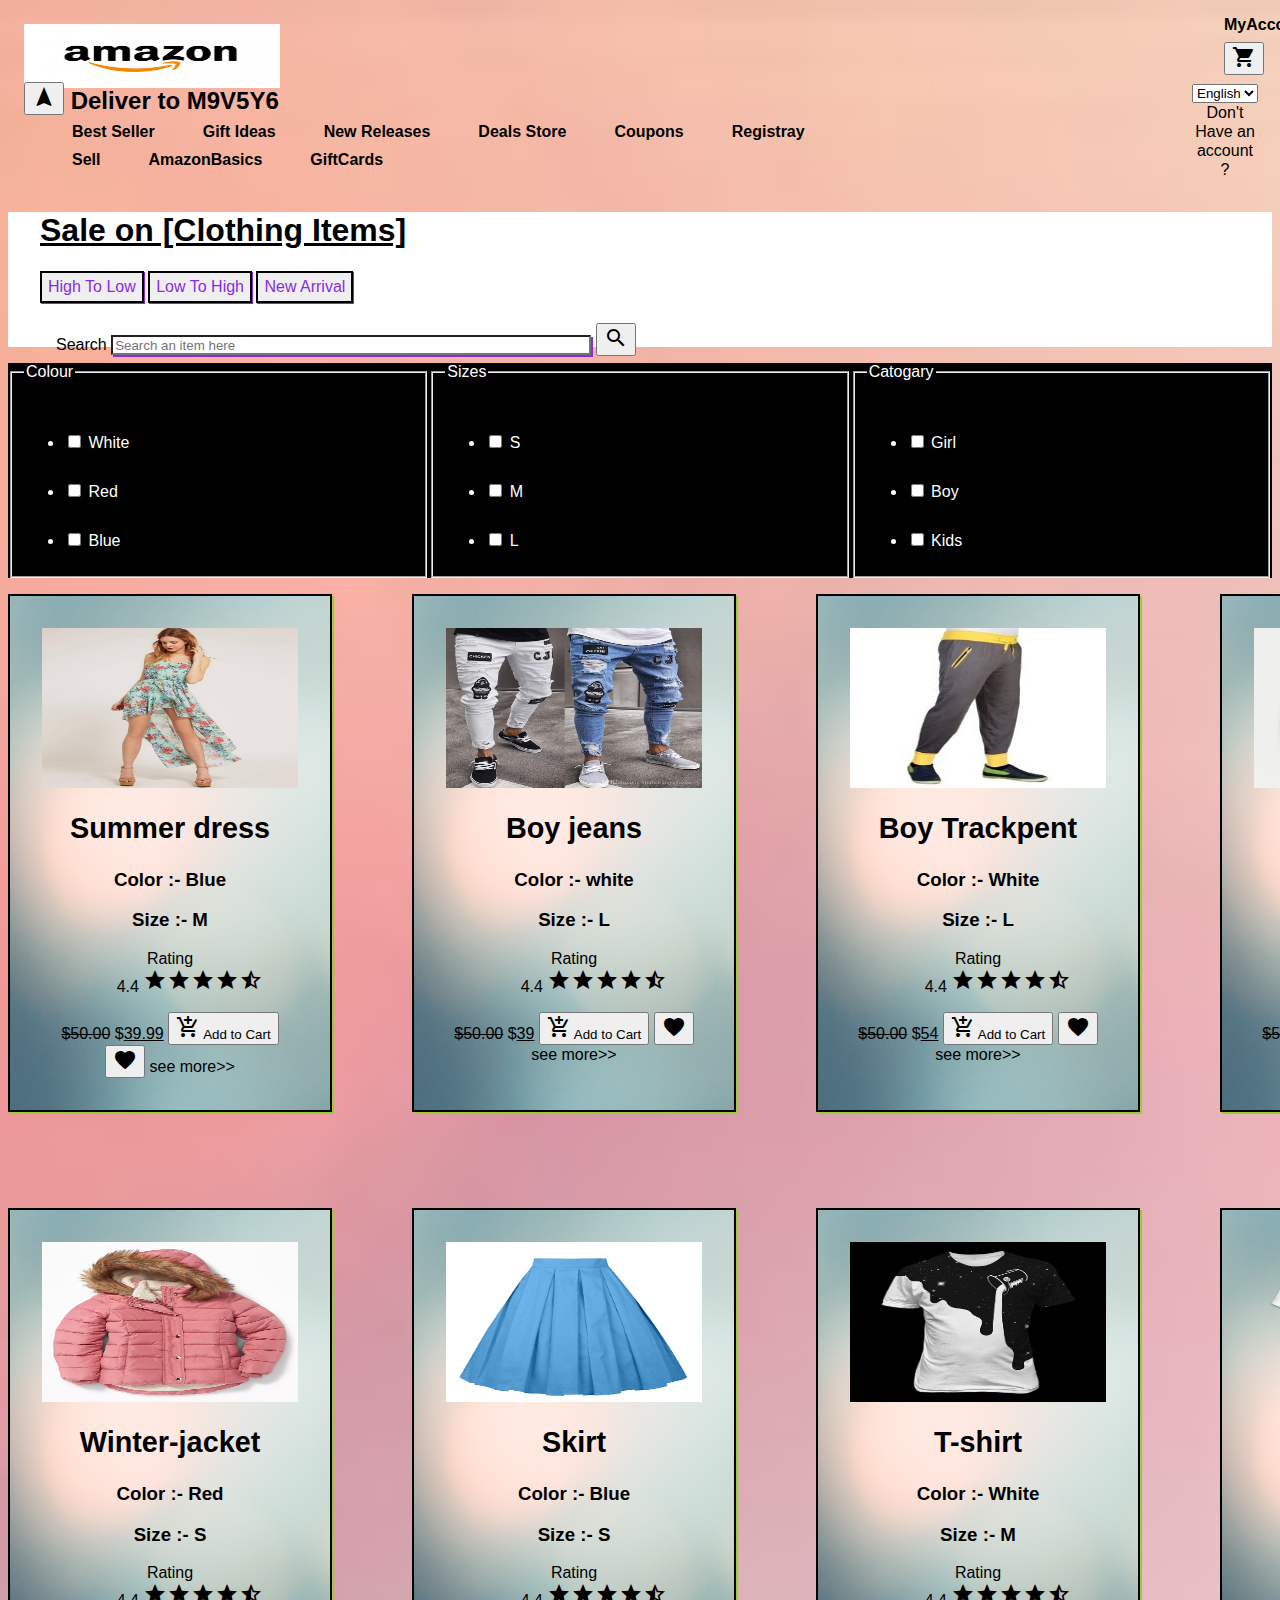
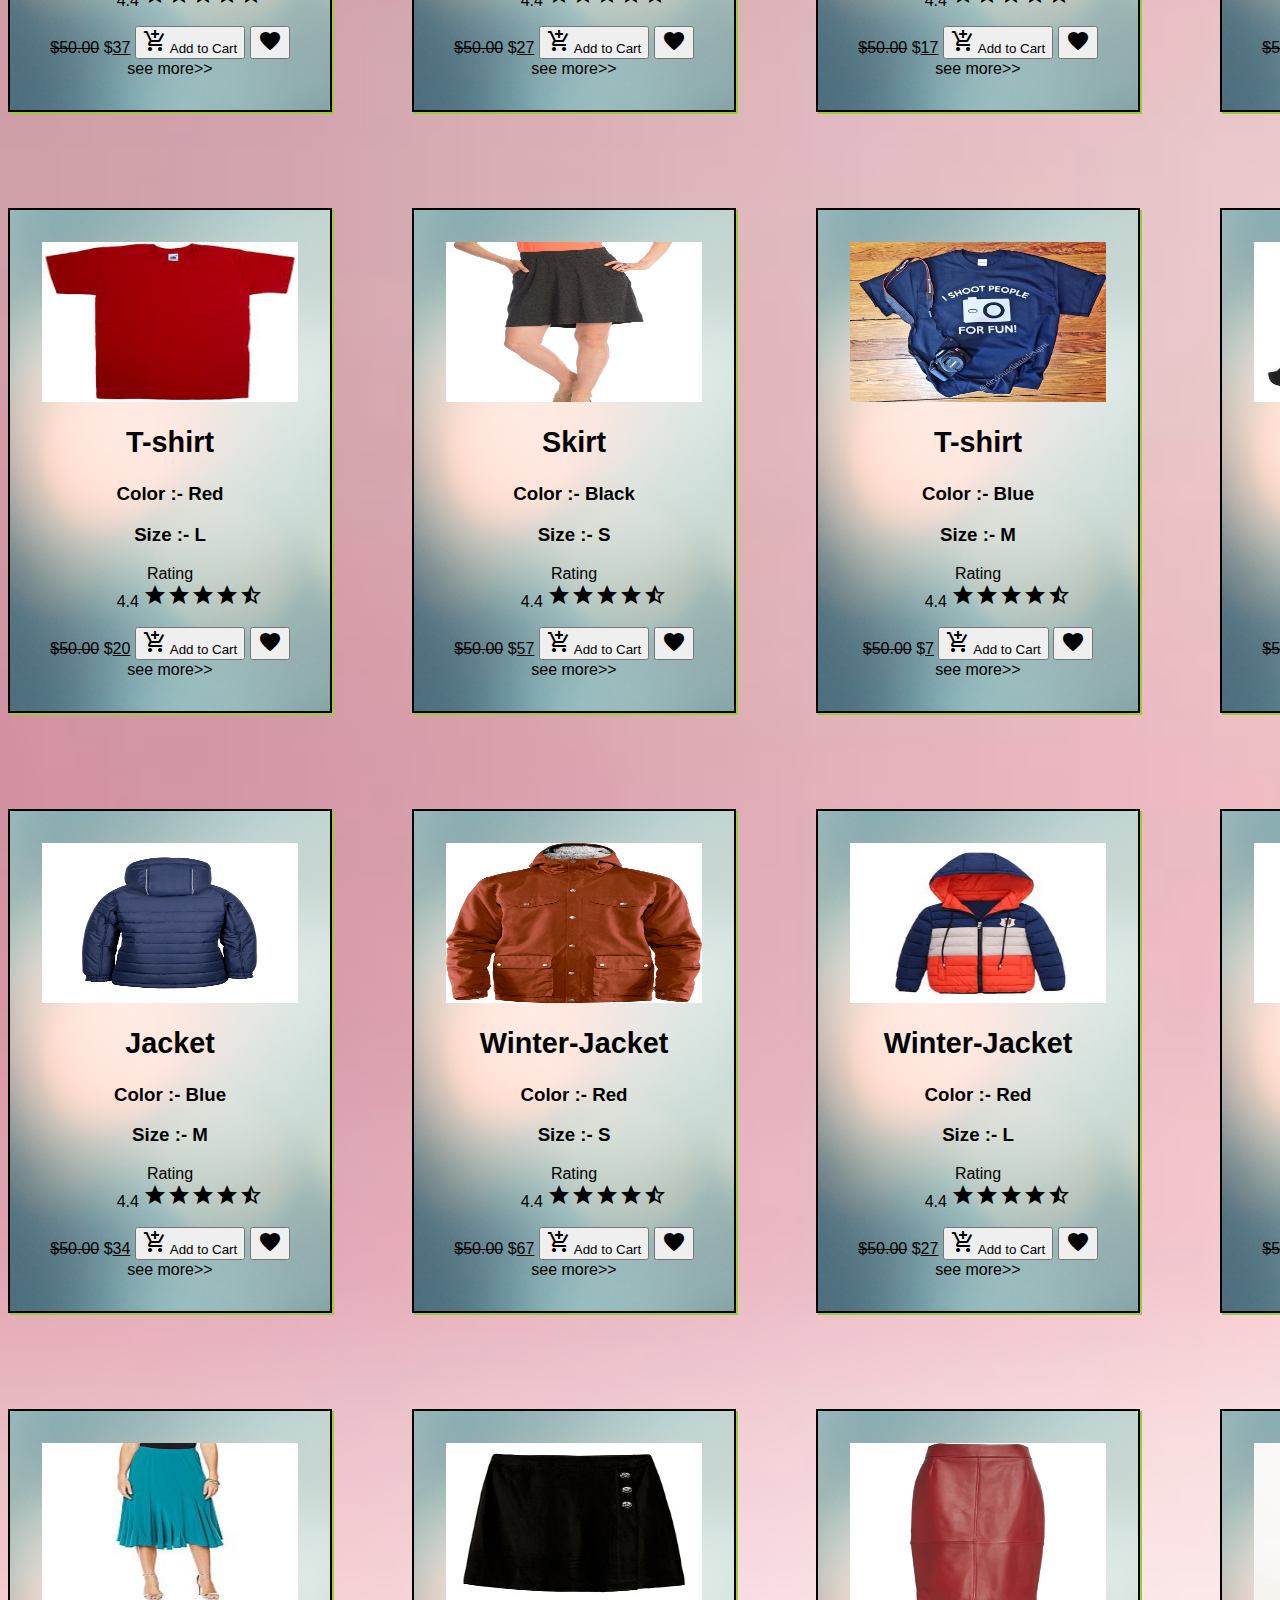
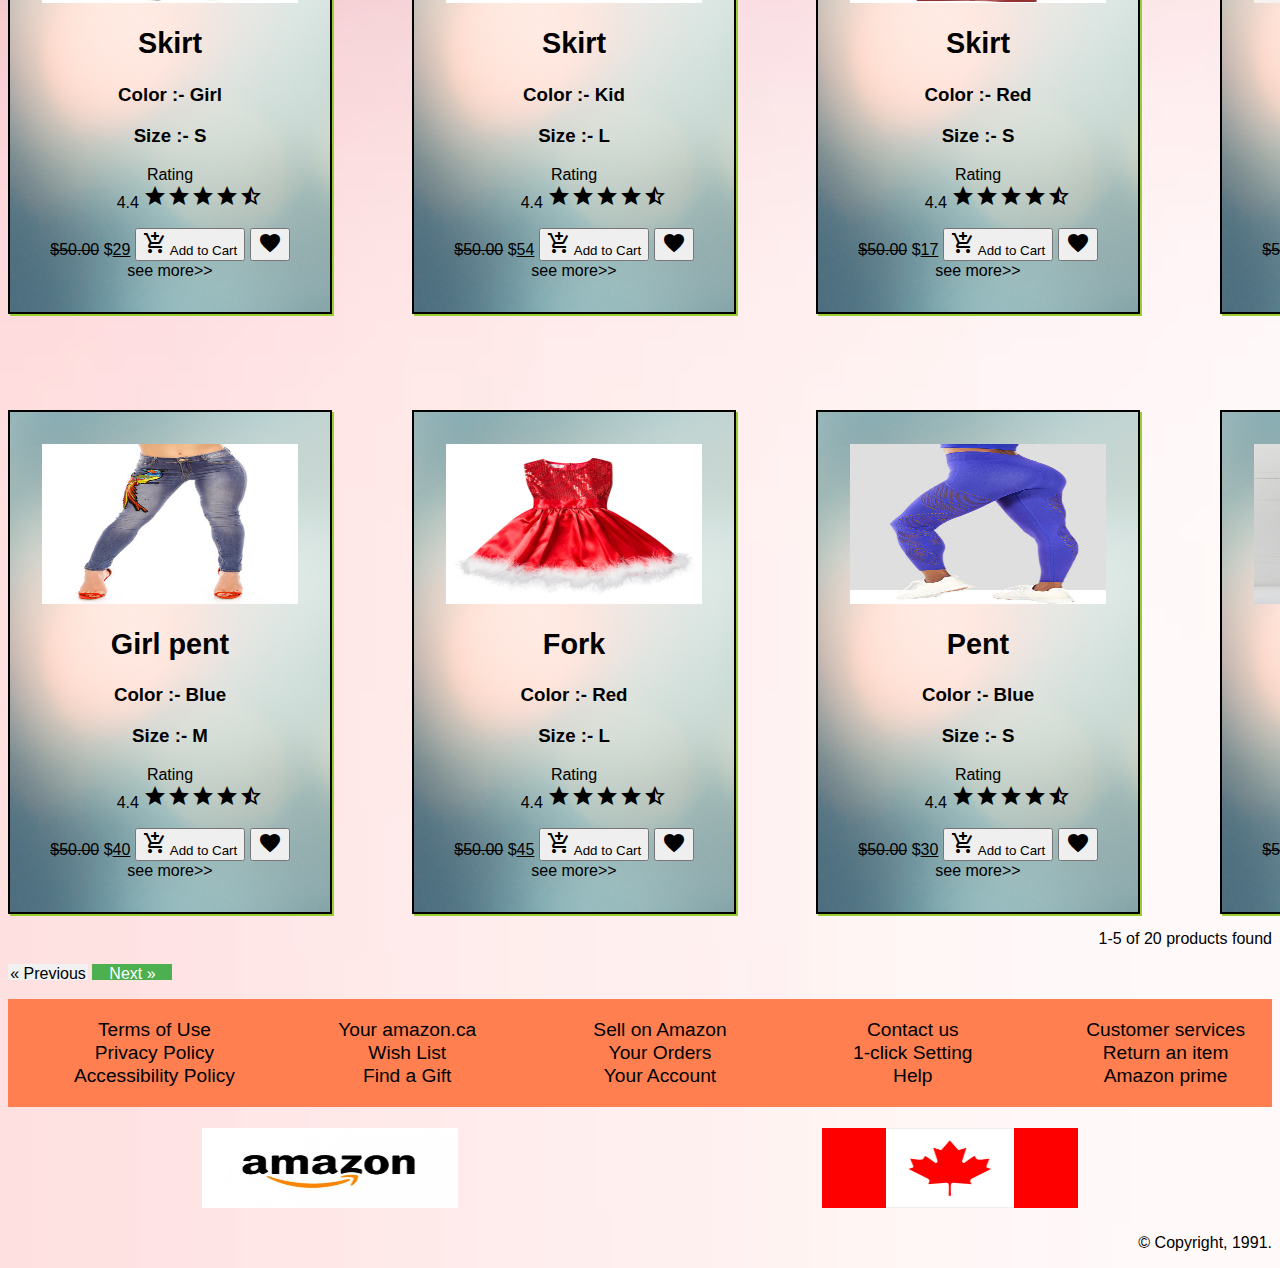
==== index.html @ 8a1eb83b "final commit" ====
<!doctype html>
<html lang="en">
  <head>
    <meta charset="utf-8">
    <meta name="viewport" content="width=device-width, initial-scale=1.0">
    <title>amazon deals</title>
    <meta name="description" content="[A short description]">
    <meta name="author" content="[Hemangi Likhia]">
   
    <link rel="stylesheet" href="https://fonts.googleapis.com/icon?family=Material+Icons"> 
    <link rel="stylesheet" href="index.css">
  </head>
  <body>
   
 <header class="logo">
  <a href="index.html"><img src="img/logo.jpg" alt="Logo" class="logo-image"></a>
     <label class="search" id="searchbox">Search
       <input type="search"  class="searchheader"name="find"size="65">
     </label>
   <form class="logo-button">
     <h4>MyAccount</h4>
     <button><span class="material-icons" id="shoppingCart">shopping_cart</span></button>
   </form>
  </header>
  <section class="nav-body">
    <h2><button><span class="material-icons">navigation</span></button> Deliver to M9V5Y6<br><a href="#introduction" class="nav">Best Seller</a><a href="#" class="nav">Gift Ideas</a><a href="#" class="nav">New Releases</a><a href="#" class="nav">Deals Store</a><a href="#" class="nav">Coupons</a><a href="#" class="nav">Registray</a><a href="#" class="nav">Sell</a><a href="#" class="nav">AmazonBasics</a><a href="#" class="nav">GiftCards</a></h2>
      <fieldset class="sort">
      <select name="sort" id="sort">
      <option value="eng">English</option>
      <option value="french">French</option>
      </select>
      <a href="index1.html" class="place">Don't Have an account ?</a>
      </fieldset>
    </section>
   
  <article class="photoimages">
      <section>
        <h1>Deal of the day</h1>
        <img src="img/amazon-india-prime-video.jpg" alt="amazon-video" id="amazonprime"><br>
        <a href="#" class="photoimages-link">See Today's deals</a>
      </section>
      <section>
          <h1>Black Friday deals</h1>
          <img src="img/blackfriday.jpg" alt="amazon-video" id="amazonvideo"><br>
          <a href="#"class="photoimages-link">See Black Friday's deals</a>
        </section>
        <section>
            <h1>Amazon prime</h1>
            <img src="img/img1.jpg" alt="amazon-video" id="deals"><br>
            <a href="#" class="photoimages-link">See Today's deals</a>
          </section>
  </article>
    

  <main>
    <header>
    <h1>Sale on [Clothing Items]</h1>
    <button type="button" id="HighToLow" class="shopnow"> High To Low</button>
    <button type="button" id="LowtoHigh" class="shopnow"> Low To High</button>
    <button type="button" id="newest" class="shopnow"> New Arrival</button><br>
      <label class="search1" id="searchbox">Search
        <input type="search" class="find" name="find" id="find" placeholder="Search an item here">
      </label>
      <button type="button"><span class="material-icons">search</span></button>
    </main>
    <form class="filters">
      <fieldset>
        <legend>Colour</legend>
        <ul>
          <li><input type="checkbox" name="colour" value="white" id="white"> <label for="white">White</label></li>
          <li><input type="checkbox" name="colour" value="red" id="red"> <label for="red">Red</label></li>
          <li><input type="checkbox" name="colour" value="blue" id="blue"> <label for="blue">Blue</label></li>
        </ul>
      </fieldset>
      <fieldset>
        <legend>Sizes</legend>
        <ol>
          <li><input type="checkbox" name="size" value="sm" id="sm"> <label for="sm">S</label></li>
          <li><input type="checkbox" name="size" value="md" id="md"> <label for="md">M</label></li>
          <li><input type="checkbox" name="size" value="lg" id="lg"> <label for="lg">L</label></li>
        </ol>
      </fieldset>
      <fieldset>
        <legend>Catogary</legend>
        <ol>
          <li><input type="checkbox" name="size" value="sm" id="girl"> <label for="sm">Girl</label></li>
          <li><input type="checkbox" name="size" value="md" id="boy"> <label for="md">Boy</label></li>
          <li><input type="checkbox" name="size" value="md" id="kid"> <label for="md">Kids</label></li>
        </ol>
      </fieldset>
    </form>
  </header>

  <section>
        <div id="showproduct" class="grid"></div>
      </section>
        <p>1-5 of 20 products found</p>
        <a href="#" class="previous">&laquo; Previous</a>
        <a href="#" class="next">Next &raquo;</a>
      <footer class="footer-legal">
      <section class="footer-link">  
        <ul>
          <li><a href="#">Terms of Use</a></li>
          <li><a href="#">Privacy Policy</a></li>
          <li><a href="#">Accessibility Policy</a></li>
        </ul>
      </section>  
      <section class="footer-link">  
        <ul>
          <li><a href="#">Your amazon.ca</a></li>
          <li><a href="#">Wish List</a></li>
          <li><a href="#">Find a Gift</a></li>
        </ul>
      </section>
        <section class="footer-link">  
        <ul>
          <li><a href="#">Sell on Amazon</a></li>
          <li><a href="#">Your Orders</a></li>
          <li><a href="#">Your Account </a></li>
        </ul>
      </section>
        <section class="footer-link">  
        <ul>
          <li><a href="#">Contact us</a></li>
          <li><a href="#">1-click Setting</a></li>
          <li><a href="#">Help</a></li>
        </ul>  
      </section>
      <section class="footer-link">  
        <ul>
          <li><a href="#">Customer services</a></li>
          <li><a href="#">Return an item</a></li>
          <li><a href="#">Amazon prime</a></li>
        </ul>  
      </section>
    </nav>
    </footer>
   <form>
    <fieldset class="footerlogo">
    <div>
    <img src="img/logo.jpg" class="footerimage">
  </div>
  <div>
    <img src="img/Flag-Canada.jpg" alt="mapelleaf" class="footerimage">
  </div>
   </fieldset>
 <p>&copy; Copyright, 1991.</p>
    <script src="index.js"></script>
  </body>
</html>
---- index.css ----
*{
  font-family: 'Gill Sans', 'Gill Sans MT', Calibri, 'Trebuchet MS', sans-serif;
}
body{
    background-image: url(img/body.jpg);
    background-size: cover;
    background-repeat: no-repeat;
}
a {
    margin: 0;
    padding: 0;
    font-size: 100%;
    vertical-align: baseline;
    background: transparent;
    text-decoration-line: none;
    color: black;
    line-height: 1.2;
} 
.shopnow{
    height: 2rem;
    border: 2px solid black;
    font-size: 1rem;
    color: blueviolet;
    box-shadow: 1px 1px blueviolet;
}
h1{
    color: black;
    text-decoration-line: underline;
}
h2{
    color: black;
}
h4{
    color: black;
    margin:0 0 0.5rem 0;
    padding-left: 0;
    text-align: center;
}
h5{
    color: white;
}
img{
    margin: auto;
    padding: auto;
    display: block;
    height: 10rem;
    width: 16rem;;
}
.products h3{
    text-align: center;
}
.products form{
    text-align: center;
}
p{
    text-align: right;
}
a {
    text-align: center;
    text-decoration: none;
    display: inline-block;
    padding: 8px 16px;
  }
a:hover {
    background-color: #ddd;
    color: black;
  }
.logo-image{
    margin-top: 1rem;
    padding: auto;
    display: block;
    height: 4rem;
    background-color: black;
}
.logo{
    display: grid;
    grid-template-columns: 1fr 2fr 1fr;
}
.deals{
    list-style-type: none;
    display: inline;
    font-size: 1.5rem;
    margin-left: 15rem;
}
input{
    margin-top: 2rem;
}
.search{
    margin-left: 25rem;
    color: black;
}
.logo-button{
    height: 3rem;
    width: 3rem;
    margin-left: 25rem;
    margin-top: 0.5rem;
}
.body-amazon{
    height: 20rem;
    width: 30rem;
    margin: auto;
    padding: auto;
    display: block;
}
.place{
    color: black;
}
.products h2{
    font-size: 1.8rem;
    text-align: center;
}
.products{
    background-image: url(img/back.jpeg);
    background-size: cover;
    background-repeat: no-repeat;
    margin-top: 1rem;
    border: 2px solid black;
    padding: 2rem;
    height: auto;
    width: auto;
    box-shadow: 2px 2px yellowgreen;
}
.products-link{
    margin: 0;
    padding: 0;
    font-size: 100%;
    vertical-align: baseline;
    background: transparent;
    text-decoration-line: none;
    color: blue;
    line-height: 1.2;
    margin-left: 5rem;
    text-align: center;
    padding: 1rem;
    border: 2px solid black;
}
.products-link:hover{
    color: brown;
    font-size: 2rem;
}
.footer-legal{
    display: grid;
    grid-template-columns: 1fr 1fr 1fr 1fr 1fr;
    font-size: 1.2rem;
    text-align: center;
    margin-top: 1rem;
    margin-bottom: 1rem;
    background-color: coral;    
}
.footer-legal li{
    list-style-type: none;
}
  .previous {
    background-color: #f1f1f1;
    color: black;
    height: 1rem;
    width: 5rem;
    text-align: center;
} 
  .next {
    background-color: #4CAF50;
    color: white;
    height: 1rem;
    width: 5rem;
    text-align: center;
}
  .round{
      border-radius: 50%;
}
  .photoimages{
      display: grid;
      grid-template-columns: 1fr 1fr 1fr;
      margin-left: 14rem;
      margin-right: 14rem;
      padding-left: 3rem;
}
.photoimages-link{
      color: blue;
      font-size: 1rem;
      padding-left: 2rem;
}
.photoimages h1{
      text-align: center;
}
.photoimages img{
      height: 18rem;
      width: 35rem;
}
.nav-body{
   display: grid;
   grid-template-columns: 3fr 1fr;
   margin-bottom: 0%;
}
.nav-body h2{
    box-sizing: content-box;
    color:black;
    display: inline;
    padding-left: 1rem;
} 
.nav{
    font-size: 1.3rem;
    color: darkcyan;
    text-decoration-line: none;
    text-align: left;
    padding-left: 3rem;
}
.nav:hover{
    color:red;  
    text-decoration-line: none; 
}
.nav:active{
    color: gold;
}
.footerlogo{
    margin: 0%;
    border: none;
    display: grid;
    grid-template-columns: 1fr 1fr;
}
.footerimage{
    height: 5rem;
}
.sort{
   border: none;
   justify-content: center;
   margin-top: 1rem;
   margin-left: 20rem;
}
.search1{
    margin-left: 1rem;
    color: black;
}
ul,ol{
    list-style-type: disc;
}
.find{
    height: 1.3rem;
    width: 30rem;
    box-shadow: 2px 2px blueviolet;
}
.filters{
    display: grid;
    grid-template-columns: 1fr 1fr 1fr;
    color: white;
    background-color: black;
    margin-top: 1rem;
}
main{
    background-color: white;
    height: 15vh;
   padding-left: 2rem;
}
@media screen and (max-width: 1800px) {
    a {
        margin: 0;
        padding: 0;
        font-size: 100%;
        vertical-align: baseline;
        background: transparent;
        text-decoration-line: none;
        color: black;
        line-height: 1.2;
    } 
    .logo{
        display: grid;
        grid-template-columns: 1fr 1fr;
        height: 6vh;
    }
    .searchheader,.search{
        display: none;
        visibility: hidden;
    }
    .logo-image{
        margin: 1rem;
        padding: auto;
        display: block;
        height: 4rem;
        background-color: black;
    }
    .nav{
        font-size: 1rem;
        color:black;
        text-decoration-line: none;
        text-align: left;
        padding-left: 3rem;
    } 
    .place{
        color: black;
    }
    .logo-button{
        height: 3rem;
        width: 3rem;
        margin-left: 50rem;
        margin-top: 0.5rem;
    }
    .find{
        height: 1.3rem;
        width: 30rem;
        box-shadow: 2px 2px blueviolet;
    }
    .photoimages{
      display: none;
      visibility: hidden;
    }
    .footerlogo{
        margin: 0%;
        border: none;
        display: grid;
        grid-template-columns: 2fr 2fr;
    }
    .footerimage{
        height: 5rem;
    }
    .products-link:hover{
        color: brown;
        font-size: 1rem;
    }
    .footer-legal li{
        list-style-type: none;
    }
      .previous {
        background-color: #f1f1f1;
        color: black;
      }
      
      .next {
        background-color: #4CAF50;
        color: white;
      }
      
      .round {
        border-radius: 90%;
      }
}
@media screen and (max-width: 786px) {
    body{
        background-color: lightgrey;
    }
    .photos{
        display: none;
        visibility: hidden;
    }
    .logo{
        display: grid;
        grid-template-columns: 1fr;
    }
    .logo-button{
        height: 3rem;
        width: 3rem;
        margin-left:30rem;
    }
    .logo-image{
    margin: auto;
    padding: auto;
    display: block;
    height: 4rem;
    }
    .footer-legal{
        display: grid;
        grid-template-columns: 1fr;
        font-size: 1rem;
        text-align: center;
        color: white;   
    }
    .footerlogo{
        margin: 0%;
        border: none;
    }
    .searchheader,.search{
        display: none;
        visibility: hidden;
    }
    .footerimage{
        height: 4rem;
        margin-left: 5rem;
    }
    .placeorder:hover .formorder{
        display:block;
        position: relative;
    }
    .formorder{
        display: none;
        visibility: hidden;
        position: absolute;
        min-width: 160px;
        z-index: 8888;
        background-color: antiquewhite;
    }
    .search1{
        color: black;
     }
    .find{
        margin-top: 0%;
         width: 22rem;
     }
     .nav-body{
        margin-bottom: 0%;
        background-color: bisque;
     }
     .nav-body h2{
         box-sizing: content-box;
         color:black;
         display: inline;
         padding-left: 1rem;
         font-size: 2rem;
     } 
     .nav{
         font-size: 1rem;
         color:black;
         text-decoration-line: none;
         text-align: left;
         padding-left: 1rem;
     } 
     .free-trial{
        width: 100%;
        height: 10rem;
    }
     .sort{
       display: none;
       visibility: hidden;
    }
    .photoimages{
        display: none;
        visibility: hidden;
    }
    .find{
        height: 1rem;
        width: 19rem;
    }
    main{
        background-color: white;
        height: 11vh;
       padding-left: 1rem;
    }
}
@media screen and (min-width: 40em) {
    .grid{
        display: grid;
      grid-template-columns: 1fr 1fr 1fr 1fr;
      grid-gap: 5rem;
    }
}
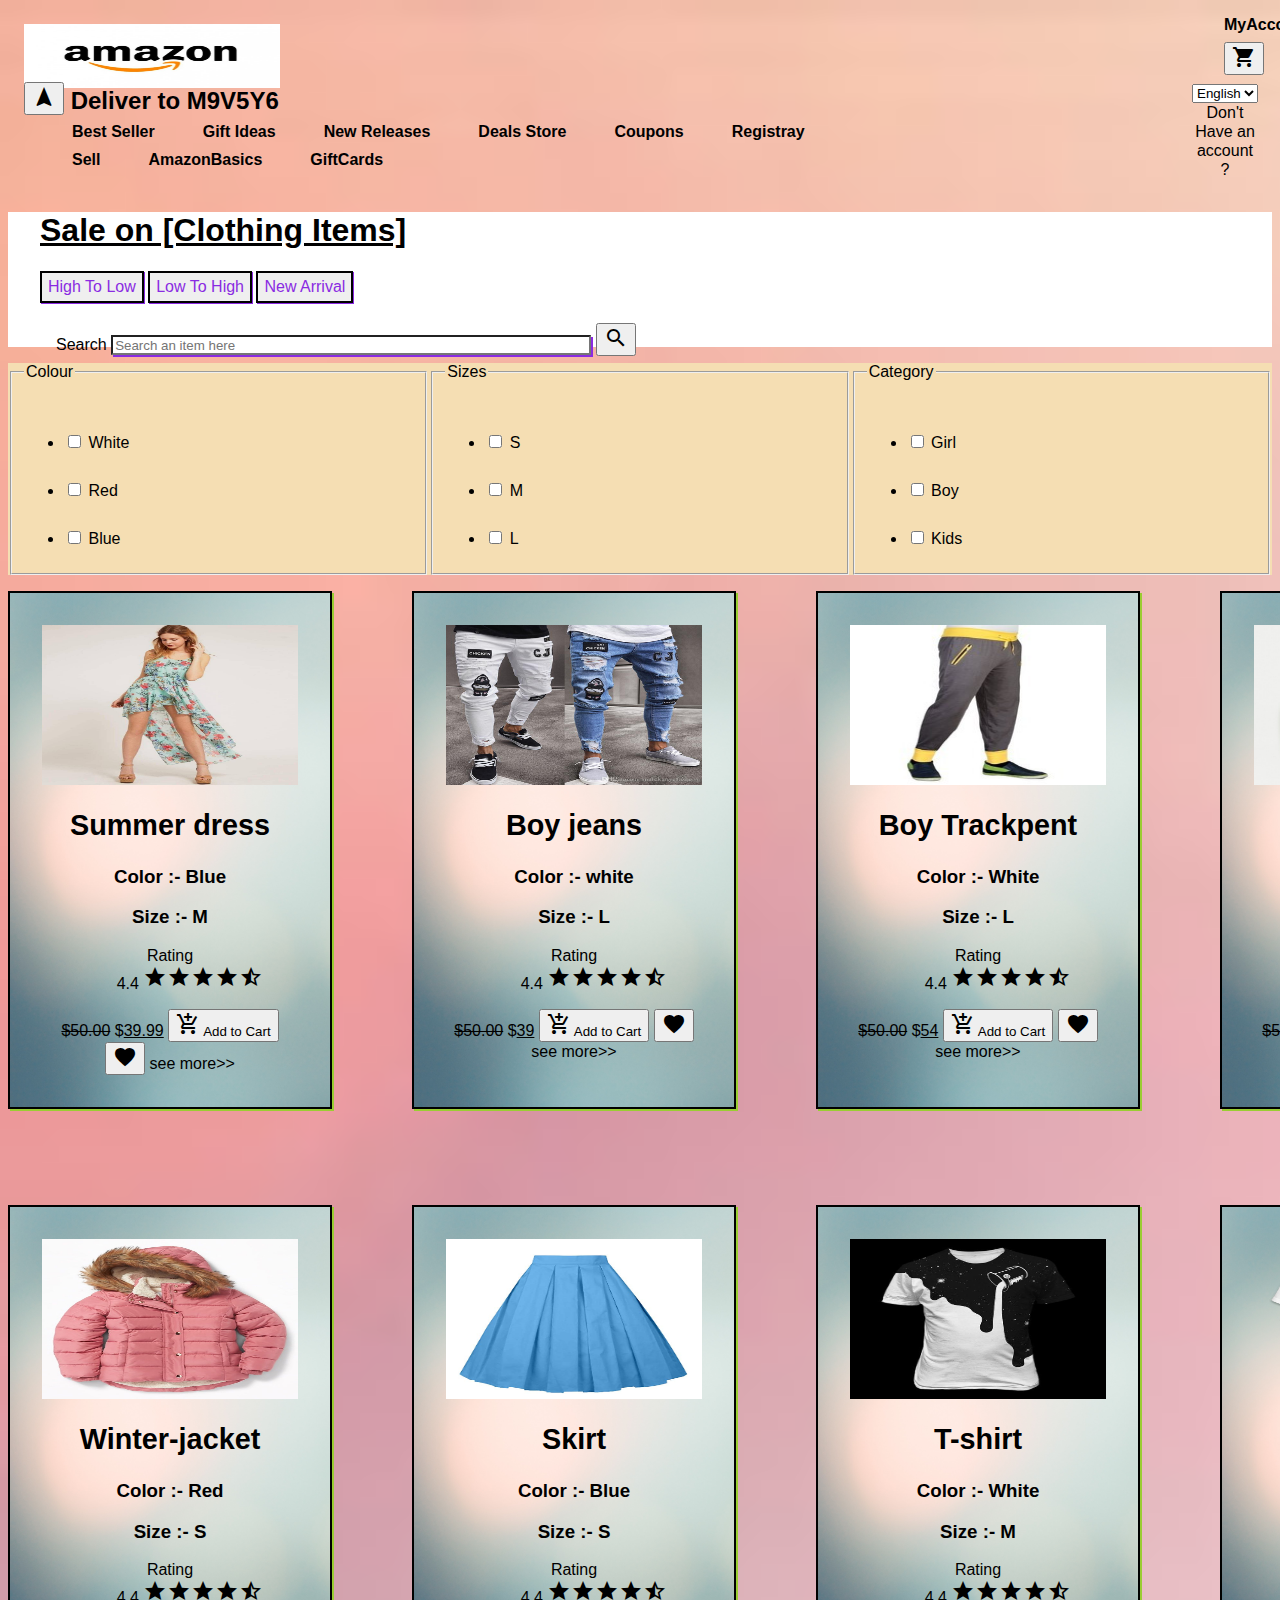
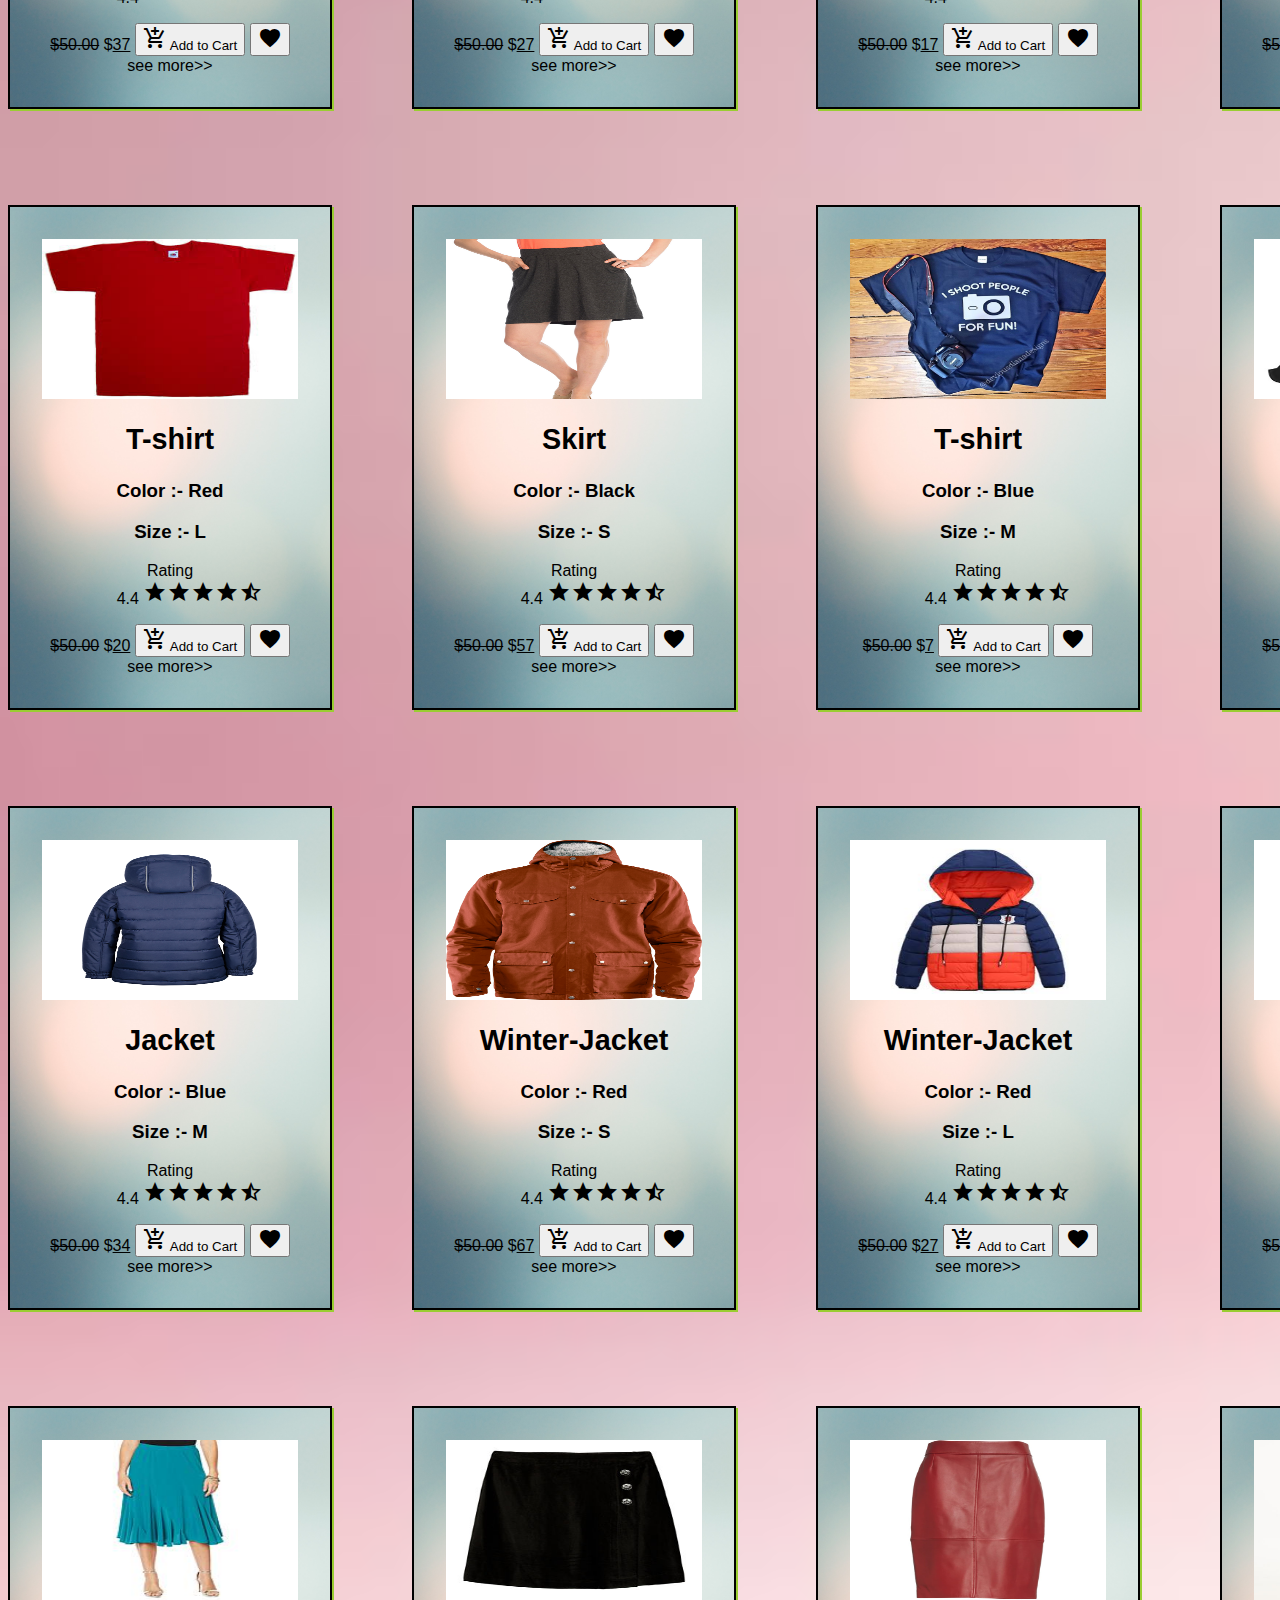
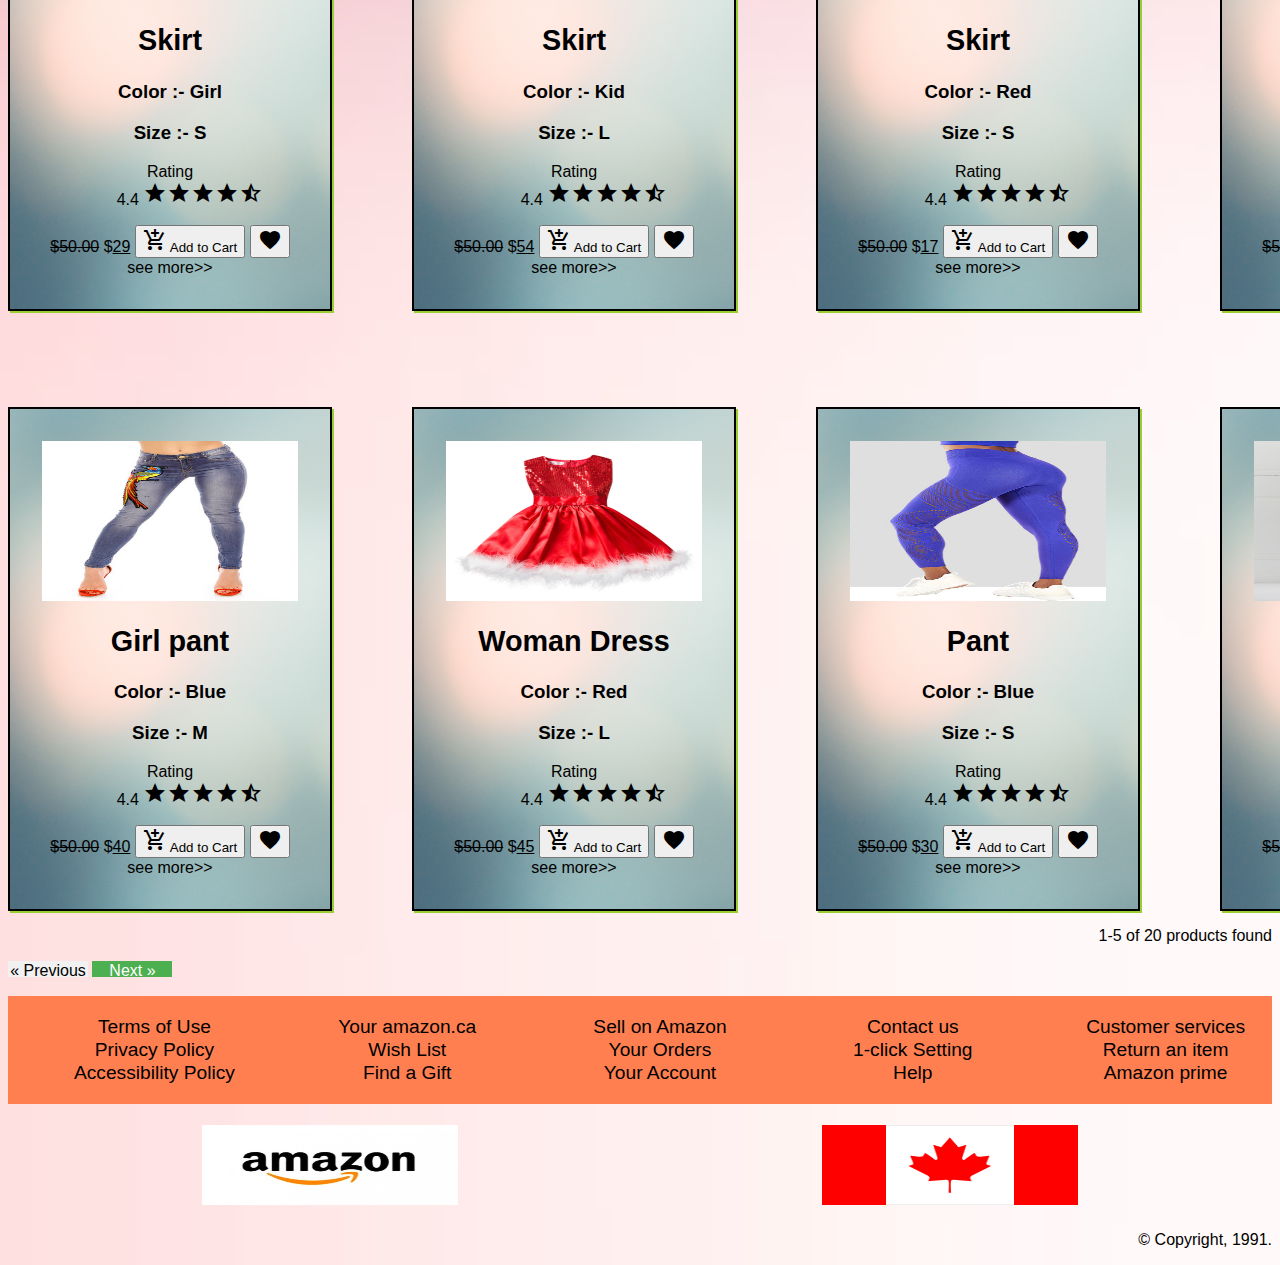
==== commit e5f940c5: "commit" ====
--- a/index.html
+++ b/index.html
@@ -11,7 +11,7 @@
     <link rel="stylesheet" href="index.css">
   </head>
   <body>
-   
+<!---Header-->   
  <header class="logo">
   <a href="index.html"><img src="img/logo.jpg" alt="Logo" class="logo-image"></a>
      <label class="search" id="searchbox">Search
@@ -22,6 +22,7 @@
      <button><span class="material-icons" id="shoppingCart">shopping_cart</span></button>
    </form>
   </header>
+  <!---Navigation-->   
   <section class="nav-body">
     <h2><button><span class="material-icons">navigation</span></button> Deliver to M9V5Y6<br><a href="#introduction" class="nav">Best Seller</a><a href="#" class="nav">Gift Ideas</a><a href="#" class="nav">New Releases</a><a href="#" class="nav">Deals Store</a><a href="#" class="nav">Coupons</a><a href="#" class="nav">Registray</a><a href="#" class="nav">Sell</a><a href="#" class="nav">AmazonBasics</a><a href="#" class="nav">GiftCards</a></h2>
       <fieldset class="sort">
@@ -29,10 +30,10 @@
       <option value="eng">English</option>
       <option value="french">French</option>
       </select>
-      <a href="index1.html" class="place">Don't Have an account ?</a>
+      <a href="signin.html" class="place">Don't Have an account ?</a>
       </fieldset>
     </section>
-   
+ <!---Photo images-->     
   <article class="photoimages">
       <section>
         <h1>Deal of the day</h1>
@@ -50,8 +51,7 @@
             <a href="#" class="photoimages-link">See Today's deals</a>
           </section>
   </article>
-    
-
+<!---Filter button-->       
   <main>
     <header>
     <h1>Sale on [Clothing Items]</h1>
@@ -81,7 +81,7 @@
         </ol>
       </fieldset>
       <fieldset>
-        <legend>Catogary</legend>
+        <legend>Category</legend>
         <ol>
           <li><input type="checkbox" name="size" value="sm" id="girl"> <label for="sm">Girl</label></li>
           <li><input type="checkbox" name="size" value="md" id="boy"> <label for="md">Boy</label></li>
@@ -90,7 +90,7 @@
       </fieldset>
     </form>
   </header>
-
+<!---Footer-->   
   <section>
         <div id="showproduct" class="grid"></div>
       </section>
@@ -114,8 +114,8 @@
       </section>
         <section class="footer-link">  
         <ul>
-          <li><a href="#">Sell on Amazon</a></li>
-          <li><a href="#">Your Orders</a></li>
+          <li><a href="#">Sell on Amazon </a></li>
+          <li><a href="#">Your Orders </a></li>
           <li><a href="#">Your Account </a></li>
         </ul>
       </section>
@@ -145,6 +145,7 @@
   </div>
    </fieldset>
  <p>&copy; Copyright, 1991.</p>
+ <!---Javascript-->   
     <script src="index.js"></script>
   </body>
 </html>--- a/index.css
+++ b/index.css
@@ -46,6 +46,7 @@
     height: 10rem;
     width: 16rem;;
 }
+
 .products h3{
     text-align: center;
 }
@@ -232,6 +233,7 @@
 }
 ul,ol{
     list-style-type: disc;
+    line-height: 0.2rem;
 }
 .find{
     height: 1.3rem;
@@ -241,8 +243,8 @@
 .filters{
     display: grid;
     grid-template-columns: 1fr 1fr 1fr;
-    color: white;
-    background-color: black;
+    color: black;
+    background-color:wheat;
     margin-top: 1rem;
 }
 main{
@@ -250,7 +252,7 @@
     height: 15vh;
    padding-left: 2rem;
 }
-@media screen and (max-width: 1800px) {
+@media screen and (max-width: 1640px) {
     a {
         margin: 0;
         padding: 0;
@@ -363,6 +365,8 @@
         color: white;   
     }
     .footerlogo{
+        display: grid;
+        grid-template-columns: 1fr;
         margin: 0%;
         border: none;
     }
